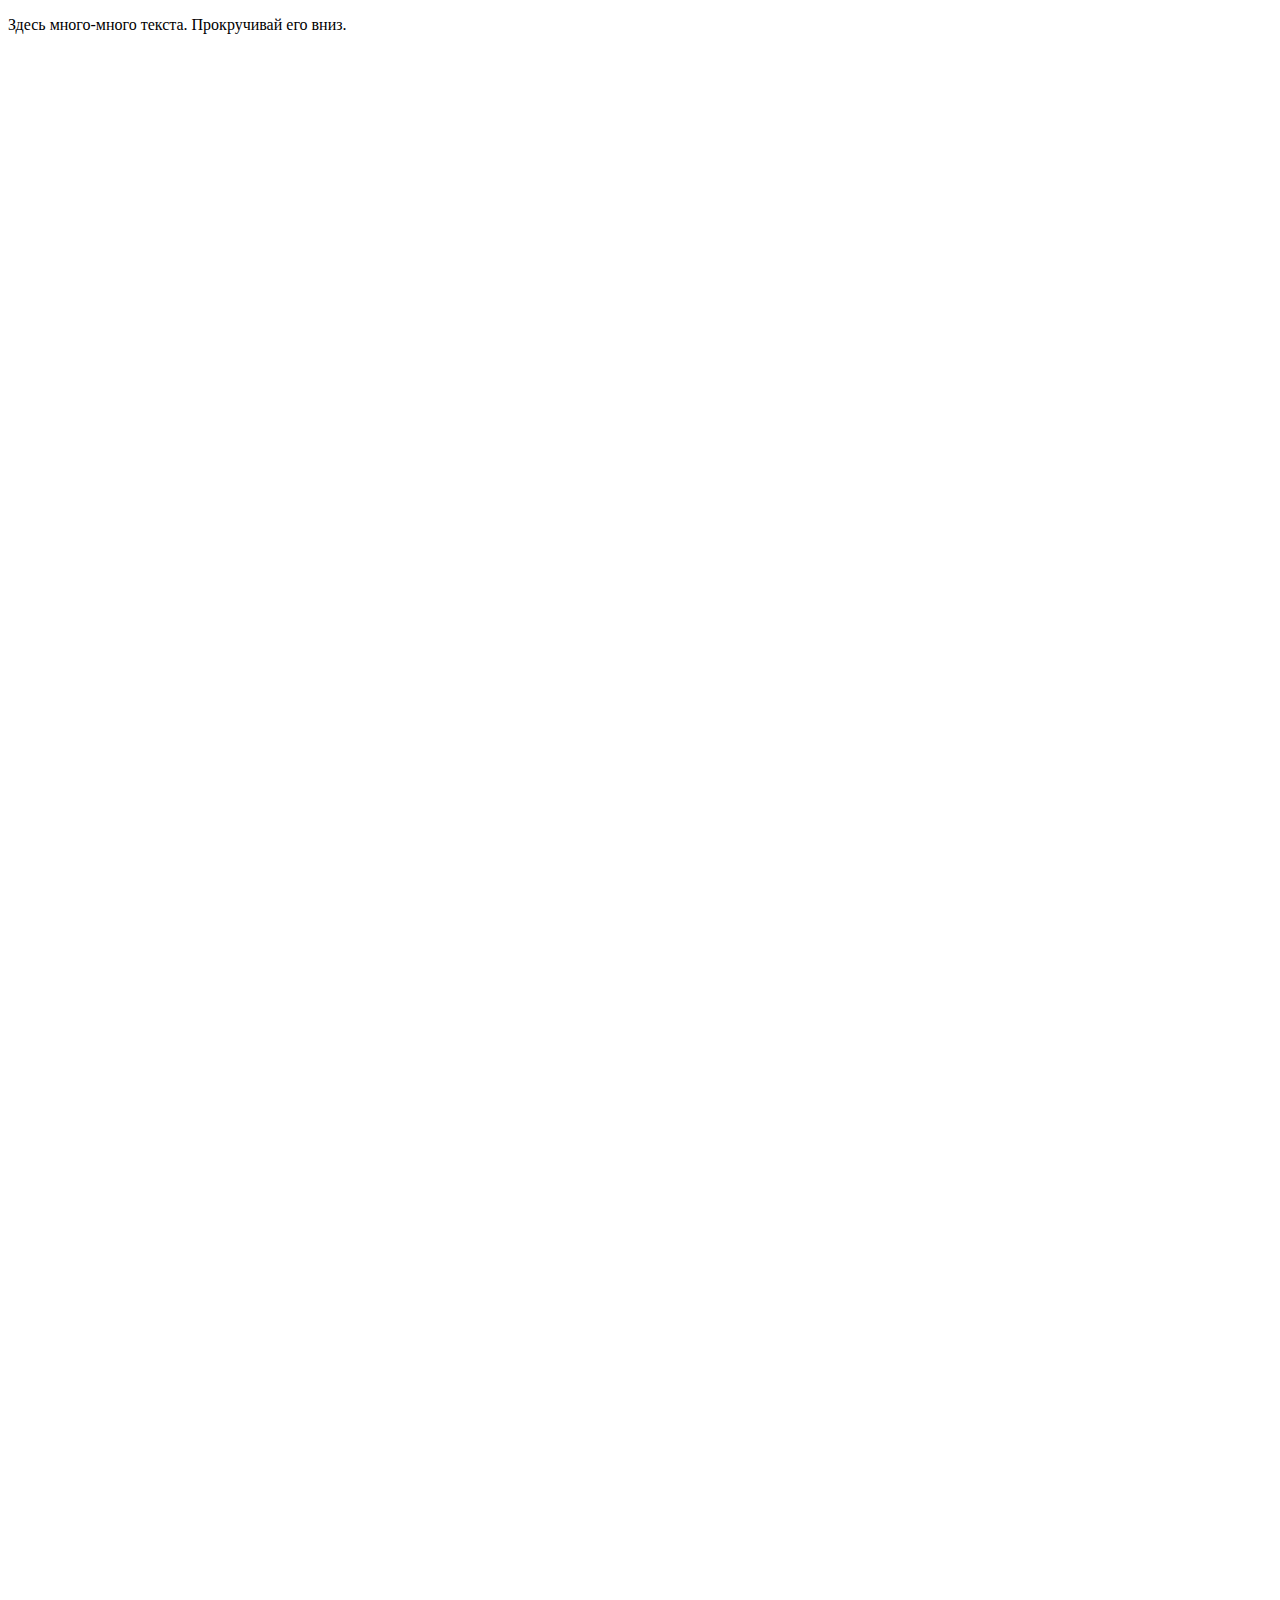
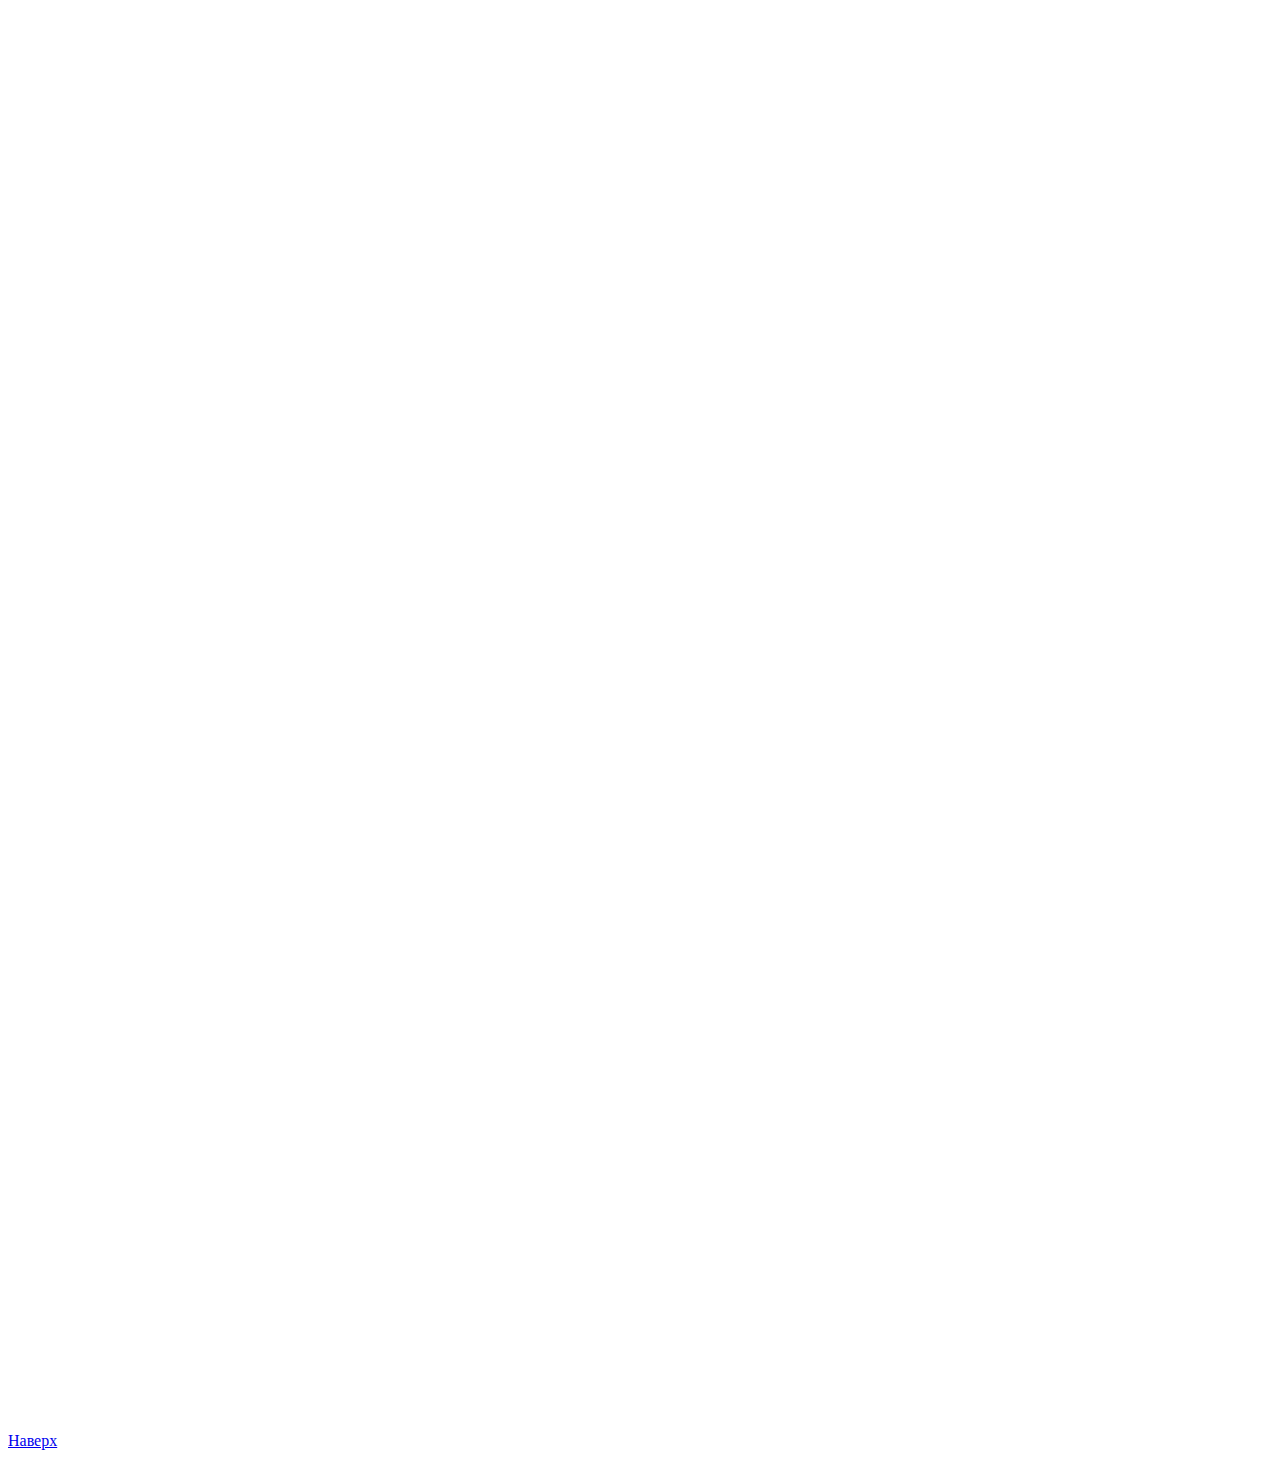
==== index.html @ 24f2384f "Update index.html" ====
<!DOCTYPE HTML PUBLIC "-//W3C//DTD HTML 4.01//EN" 
  "http://www.w3.org/TR/html4/strict.dtd">
<html>
 <head>
  <meta http-equiv="Content-Type" content="text/html; charset=utf-8">
  <title>Тег А, атрибут name</title>
 </head>
 <body>

  <p><a name="top"></a></p>  
  <p style="height:3000px;">Здесь много-много текста.
   Прокручивай его вниз. </p>
  
  <p><a href="#top">Наверх</a></p> 

 </body>
</html>
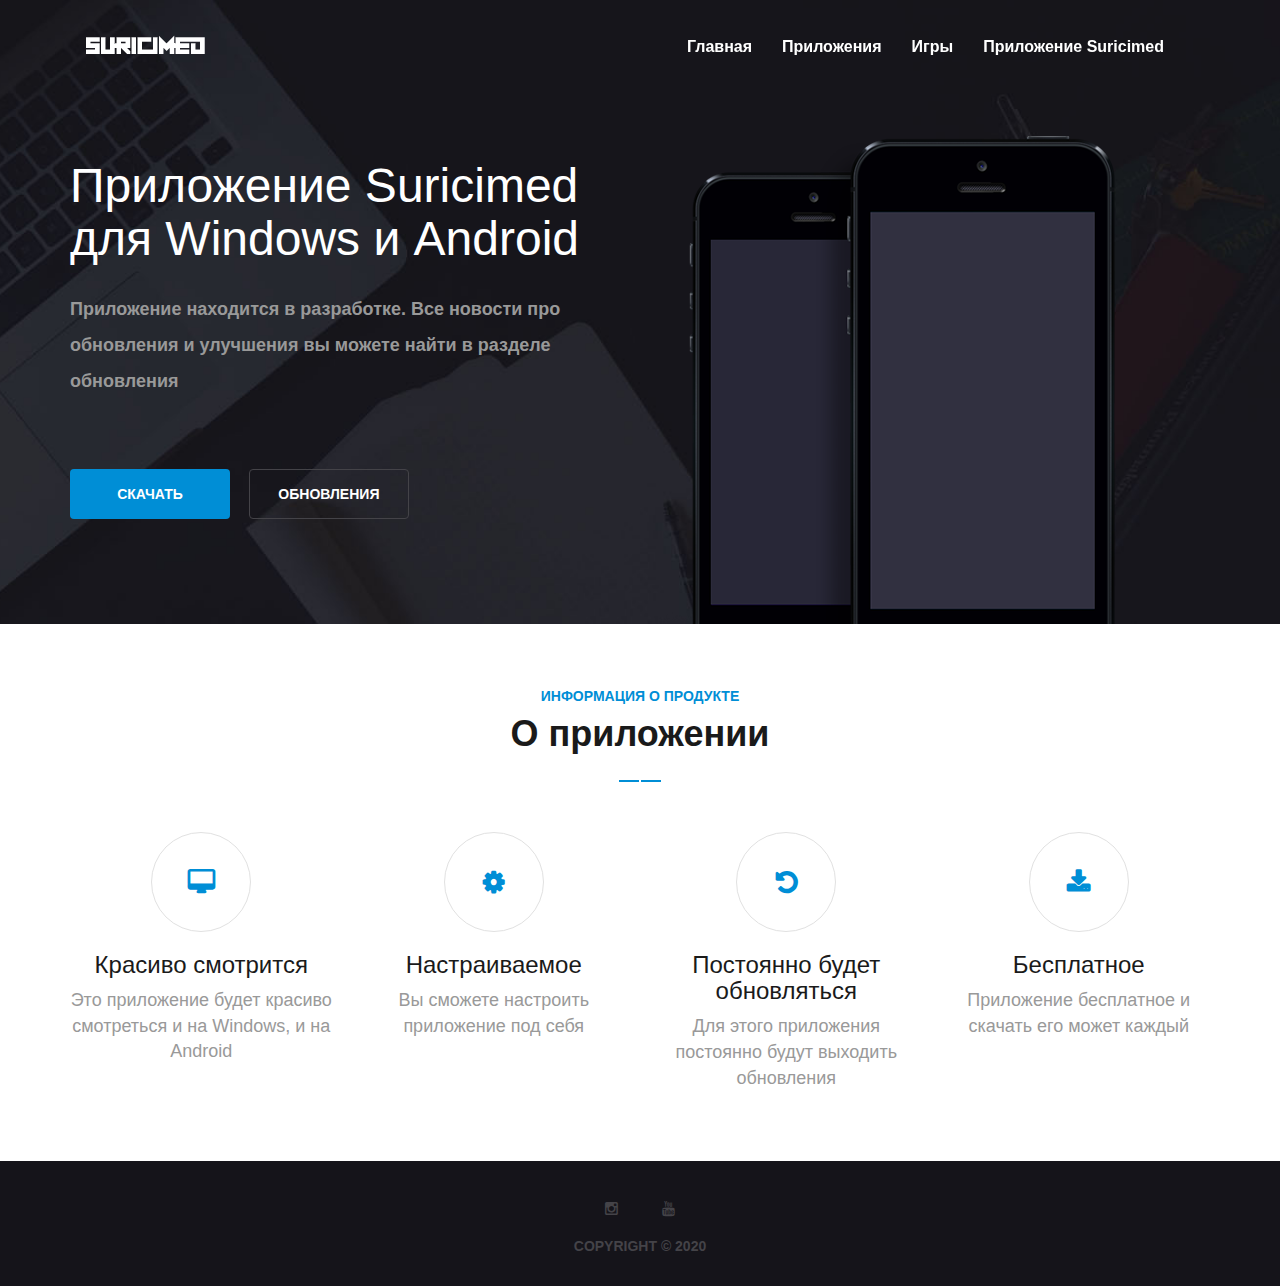
==== commit 67806c19: "1" ====
--- a/index.html
+++ b/index.html
@@ -1,17 +1,143 @@
-<!DOCTYPE HTML PUBLIC "-//W3C//DTD HTML 4.01//EN" 
-  "http://www.w3.org/TR/html4/strict.dtd">
-<html>
- <head>
-  <meta http-equiv="Content-Type" content="text/html; charset=utf-8">
-  <title>Тег А, атрибут name</title>
- </head>
- <body>
+<!DOCTYPE html>
+<html lang=ru>
+<head>
+	<meta charset="UTF-8">
+	<meta name="viewport" content="width=device-width, initial-scale=1.0">
+    <meta name="description" content="">
+    <meta name="author" content="">
+	<title>Suricimed</title>
+	<link rel="stylesheet" href="css/font-awesome.min.css">
+	<link rel="stylesheet" href="css/bootstrap.min.css">
+	<link rel="stylesheet" href="css/animate.min.css">
+	<link rel="stylesheet" href="css/style.css">
+	<link rel="stylesheet" href="css/responsive.css">
+	<link href='http://fonts.googleapis.com/css?family=Open+Sans:600italic,400,800,700,300' rel='stylesheet' type='text/css'>
+	<script src="js/modernizr.js"></script>
+	<!--[if lt IE 9]>
+      <script src="js/html5shiv.js"></script>
+      <script src="js/respond.min.js"></script>
+    <![endif]-->
+</head>
+<body>
+	<!-- ====================================================
+	header section -->
+	<header class="top-header">
+		<div class="container">
+			<div class="row">
+				<!-- nav starts here -->
+				<div class="col-md-12">					
+					<nav class="navbar navbar-default">
+						<div class="container-fluid nav-bar">
+						    <div class="navbar-header">
+						      <button type="button" class="navbar-toggle collapsed" data-toggle="collapse" data-target="#bs-example-navbar-collapse-1">
+						        <span class="sr-only">Toggle navigation</span>
+						        <span class="icon-bar"></span>
+						        <span class="icon-bar"></span>
+						        <span class="icon-bar"></span>
+						      </button>
+						      <a href="index.html"><img src="img/logo.png" alt="" ></a>
+						    </div>
+						    <div class="collapse navbar-collapse" id="bs-example-navbar-collapse-1">
+						      <ul class="nav navbar-nav navbar-right">
+						        <li><a href="index.html">Главная</a></li>
+						        <li><a href="apps.html">Приложения</a></li>
+						        <li><a href="games.html">Игры</a></li>
+						        <li><a href="appsuricimed.html">Приложение Suricimed</a></li>
+						      </ul>
+						    </div>
+						</div>
+					</nav>
+				</div>
+			</div>
+		</div>
+	</header><!-- end of header section -->
 
-  <p><a name="top"></a></p>  
-  <p style="height:3000px;">Здесь много-много текста.
-   Прокручивай его вниз. </p>
-  
-  <p><a href="#top">Наверх</a></p> 
+	<!-- banner section starts here -->
+	<section class="banner" id="home">
+		<div class="container">
+			<div class="row">
+				<div class="col-xs-6 wow fadeInLeft animated">
+					<h3></h3>
+					<h1>Приложение Suricimed для Windows и Android</h1>
+					<p>Приложение находится в разработке. Все новости про обновления и улучшения вы можете найти в разделе обновления</p>
+					<button class="download-btn">скачать</button>
+					<button class="features-btn">обновления</button>
+				</div>
+				<div class="col-xs-6 banner-img wow fadeInRight animated">
+					<img class="img-responsive" src="img/verticle-phone.png" alt="">
+				</div>
+			</div>
+		</div>
+	</section><!-- end of banner section -->
 
- </body>
+	<!-- feature sectiona -->
+	<section class="features text-center" id="features">
+		<div class="container">
+			<div class="row">
+				<h4>информация о продукте</h4>
+				<h2>О приложении</h2>
+				<img class="img-responsive" src="img/daag.png" alt="">
+				<div class="col-md-3 wow zoomIn animated">
+					<i class="fa fa-desktop"></i>
+					<h3>Красиво смотрится</h3>
+					<p>Это приложение будет красиво смотреться и на Windows, и на Android</p>
+				</div>
+				<div class="col-md-3 wow zoomIn animated">
+					<i class="fa fa-cog"></i>
+					<h3>Настраиваемое</h3>
+					<p>Вы сможете настроить приложение под себя</p>
+				</div>
+				<div class="col-md-3 wow zoomIn animated">
+					<i class="fa fa-undo"></i>
+					<h3>Постоянно будет обновляться</h3>
+					<p>Для этого приложения постоянно будут выходить обновления</p>
+				</div>
+				<div class="col-md-3 wow zoomIn animated">
+					<i class="fa fa-download"></i>
+					<h3>Бесплатное</h3>
+					<p>Приложение бесплатное и скачать его может каждый</p>
+				</div>
+			</div>
+		</div>
+	</section><!-- end of features section -->
+	<div class="">
+		<div class="">
+			<div class="row">
+				<div id="map"></div> <!-- api map -->
+			</div>
+		</div>
+	</div>
+		
+	<!-- footer starts here -->
+	<footer class="footer text-center">
+		<div class="container">
+			<div class="row">
+				<div class="col-md-12">
+					<div class="icons">
+						<a href="https://instagram.com/suricimed" target="_blank"><i class="fa fa-instagram"></i></a>
+						<a href="https://youtube.com/c/suricimed" target="_blank"><i class="fa fa-youtube"></i></a>
+					</div>
+					<p>COPYRIGHT &copy; 2020</p>
+				</div>
+			</div>
+		</div>
+	</footer>
+
+	<!-- script tags
+	============================================================= -->
+	<script src="js/jquery-2.1.1.js"></script>
+	<script src="js/smoothscroll.js"></script>
+	<script src="js/bootstrap.min.js"></script>
+	<script src="js/custom.js"></script>
+	<script src="js/wow.js"></script>
+	<script src="http://maps.google.com/maps/api/js?sensor=true"></script>
+	<script src="js/gmaps.js"></script>
+	<script>
+	    var map = new GMaps({
+	      el: '#map',
+	      lat: -12.043333,
+	      lng: -77.028333
+	    });
+	</script>
+</body>
 </html>--- a/css/style.css
+++ b/css/style.css
@@ -0,0 +1,522 @@
+/*******
+*
+*
+* Author Name : Mostafizur Rahman
+* Author URI : http://mostafiz.me/
+* Descripion : This is a responsive Bootstrap responsive app landing page developed by Mostafizur Rahman
+* Template URI : http://mostafiz.me/demo/lucid/
+* Version : 1.1
+*
+*
+*******/
+body{
+	margin: 0;
+	padding: 0;
+	font-family: 'Source Sans Pro', sans-serif;
+	box-sizing: border-box;
+}
+li{
+	list-style: none;
+}
+a:hover, a:visited, a{
+	text-decoration: none;
+}
+h4{
+	font-size: 14px;
+	color: #008ed6;
+	text-transform: uppercase;
+	margin-top: 65px;
+	font-weight: 700;
+}
+h2{
+	font-size: 36px;
+	color: #1a1a1a;
+	font-weight: 600;
+	margin-bottom: 25px;
+	margin-top: 0;
+}
+
+/*header area*/
+.top-header{
+	background:transparent;
+	position: fixed;
+	width: 100%;
+	z-index: 999;
+		transition: all .7s ease 0s;
+	-webkit-transition: all .7s ease 0s;
+	-moz-transition: all .7s ease 0s;
+	-o-transition: all .7s ease 0s;
+	-ms-transition: all .7s ease 0s;
+}
+.top-header img.logo{
+	margin-top: 0;
+	transition: all .7s ease 0s;
+	-webkit-transition: all .7s ease 0s;
+	-moz-transition: all .7s ease 0s;
+	-o-transition: all .7s ease 0s;
+	-ms-transition: all .7s ease 0s;
+}
+.navbar-default {
+  background-color: transparent;
+  border-color: transparent;
+  margin-bottom: 0;
+}
+.nav-bar{
+	margin-top: 28px;
+	transition: all .7s ease 0s;
+	-webkit-transition: all .7s ease 0s;
+	-moz-transition: all .7s ease 0s;
+	-o-transition: all .7s ease 0s;
+	-ms-transition: all .7s ease 0s;
+}
+.navbar-toggle span{
+	color: #fff;
+}
+ul.nav{
+	margin: 0;
+	padding: 0;
+}
+.navbar-default .navbar-nav>li>a {
+ 	font-size: 16px;
+	color: #fff;
+	text-transform: capitalize;
+	transition: all .7s ease 0s;
+	-webkit-transition: all .7s ease 0s;
+	-moz-transition: all .7s ease 0s;
+	-o-transition: all .7s ease 0s;
+	-ms-transition: all .7s ease 0s;
+	padding: 8px 0;
+	margin:0 15px;
+	font-weight: 600;
+}
+.navbar-default .navbar-nav>li>a:hover{
+	color: #fff;
+	border-bottom: 2px solid #008ed6;
+}
+.navbar-default .navbar-nav>li>a.active{
+	color: #fff;
+	border-bottom: 2px solid #008ed6;
+}
+.navbar-default .navbar-toggle {
+  border-color: #fff;
+}
+
+/*banner area*/
+.banner{
+	background: url(../img/banner.jpg);
+	background-repeat: no-repeat;
+	background-position: center;
+	overflow: hidden;
+	-webkit-background-size: cover;
+	background-size: cover;
+}
+.banner h3{
+	font-size: 14px;
+	color: #008ed6;
+	text-transform: uppercase;
+	margin-top: 160px;
+	font-weight: 700;
+}
+.banner h1{
+	font-size: 48px;
+	color: #fff;
+}
+.banner p{
+	font-size: 18px;
+	color: #999999;
+	margin-top: 25px;
+	line-height: 2;
+	font-weight: 600;
+}
+.download-btn{
+	width: 160px;
+	height: 50px;
+	background: #008ed6;
+	color: #fff;
+	text-transform: uppercase;
+	font-size: 14px;
+	border-radius: 4px;
+	border:0;
+	margin-top: 60px;
+	margin-right: 15px;
+	font-weight: 600;
+}
+.features-btn{
+	width: 160px;
+	height: 50px;
+	border-radius: 4px;
+	border: 1px solid #444348;
+	text-transform: uppercase;
+	color: #fff;
+	background: transparent;
+	font-size: 14px;
+	margin-top: 60px;
+	margin-bottom: 105px;
+	font-weight: 600;
+}
+.banner-img{
+	position: relative;
+}
+.banner img{
+	position: absolute;
+	margin-top:125px;
+}
+
+/*features area*/
+.features img{
+	margin:auto;
+	display: block;
+	margin-bottom: 50px;
+}
+.features i.fa{
+	font-size: 25px;
+	color: #008ed6;
+	font-weight: 700;
+	width: 100px;
+	  height: 100px;
+	  border: 1px solid #e1e1e1;
+	  line-height: 4;
+	  border-radius: 50%;
+	  cursor: pointer;
+	  transition: all .7s ease 0s;
+	  -webkit-transition: all .7s ease 0s;
+	  -moz-transition: all .7s ease 0s;
+	  -o-transition: all .7s ease 0s;
+	  -ms-transition: all .7s ease 0s;
+}
+.features i.fa:hover{
+	color: #fff;
+	background: #008DD5;
+}
+.features h3{
+	font-size: 24px;
+	color: #1a1a1a;
+}
+.features p{
+	font-size: 18px;
+	color: #999999;
+	margin-bottom: 70px;
+}
+/*details area*/
+.details-phone{
+	margin-top: 50px;
+}
+.details p{
+	font-size: 18px;
+	color: #999999;
+	margin: 30px 0;
+}
+.details ul{
+	margin: 0;
+	padding: 0;
+}
+.details ul li{
+	font-size: 18px;
+	color: #1b1b1b;
+}
+.details ul li i.fa{
+	font-size: 20px;
+	color: #008ed6;
+	height: 30px;
+	width: 30px;
+}
+
+/*feature-detail area*/
+.feature-detail{
+	background: #f2f2f2;
+}
+.feature-detail h4{
+	margin-top: 120px;
+}
+.feature-detail h2{
+	margin-bottom: 10px;
+}
+.feature-detail p{
+	font-size: 18px;
+	color: #999999;
+	margin-top: 20px;
+}
+.horizontal-phone img{
+	margin:30px 0;
+}
+
+/*pricing-slide area*/
+.pricing-slide{
+	background: url(../img/paralax.jpg);
+	background-repeat: no-repeat;
+	background-position: fixed;
+	-webkit-background-size: cover;
+	background-size: cover;
+}
+.pricing-slide h2{
+	margin-bottom: 10px;
+	color: #fff;
+}
+.pricing-slide p{
+	font-size: 24px;
+	color: #fff;
+	font-style: italic;
+	font-weight: 300;
+	margin-top: 60px;
+	margin-bottom: 25px;
+}
+.item img{
+	float: left;
+	margin-right: 20px;
+	margin-bottom: 200px;
+}
+.item h5{
+	font-size: 14px;
+	color: #fff;
+	font-weight: 700;
+	text-transform: uppercase;
+}
+.item h6{
+	font-size: 16px;
+	color: #fff;
+	padding-top: 12px;
+}
+/*download area*/
+.download{
+	background: #15141a;
+}
+.download p{
+	font-size: 36px;
+	color: #fff;
+	font-weight: 300;
+	padding: 65px 0;
+}
+.download p span{
+	font-weight: 700;
+}
+.download button{
+	margin: 65px 0;
+}
+.download button.download-btn{
+	margin-left: 15px;
+}
+/*price-plan area*/
+.price-plan img{
+	margin:auto;
+	margin-bottom: 70px;
+}
+.single-table{
+	border: 1px solid #e0e0e0;
+	margin-bottom: 60px;
+}
+.single-table h3{
+	font-size: 24px;
+	color: #1a1a1a;
+	border-bottom: 1px solid #e0e0e0;
+	padding: 18px;
+	line-height: 1;
+	margin-top: 0;
+	text-transform: uppercase;
+	margin-bottom: 0;
+	transition:all .5s ease 0s;
+	-webkit-transition:all .5s ease 0s;
+	-moz-transition:all .5s ease 0s;
+	-o-transition:all .5s ease 0s;
+	-ms-transition:all .5s ease 0s;
+}
+.table-price{
+	position: relative;
+	border-bottom: 1px solid #e0e0e0;
+	display: block;
+	transition:all .5s ease 0s;
+	-webkit-transition:all .5s ease 0s;
+	-moz-transition:all .5s ease 0s;
+	-o-transition:all .5s ease 0s;
+	-ms-transition:all .5s ease 0s;
+}
+.table-price h5{
+	font-size: 60px;
+	font-weight: 600;
+	color: #1a1a1a;
+	line-height: 1;
+	margin-bottom: 0;
+	margin-top: 0;
+	padding-top: 17px;
+	transition:all .5s ease 0s;
+	-webkit-transition:all .5s ease 0s;
+	-moz-transition:all .5s ease 0s;
+	-o-transition:all .5s ease 0s;
+	-ms-transition:all .5s ease 0s;
+}
+.table-price h5 span{
+	position: absolute;
+	font-size: 25px;
+	top: 21%;
+	left: 34%;
+	font-weight: 600;
+}
+.table-price p{
+  font-size: 18px;
+  color: #999999;
+  line-height: 1;
+  margin-bottom: 22px;
+  transition:all .5s ease 0s;
+	-webkit-transition:all .5s ease 0s;
+	-moz-transition:all .5s ease 0s;
+	-o-transition:all .5s ease 0s;
+	-ms-transition:all .5s ease 0s;
+}
+.table-description p{
+	font-size: 18px;
+	color: #999999;
+	padding: 40px 20px;
+	margin-bottom: 0;
+	transition:all .5s ease 0s;
+	-webkit-transition:all .5s ease 0s;
+	-moz-transition:all .5s ease 0s;
+	-o-transition:all .5s ease 0s;
+	-ms-transition:all .5s ease 0s;
+}
+.table-description a{
+	color: #008ed6;
+	transition:all .5s ease 0s;
+	-webkit-transition:all .5s ease 0s;
+	-moz-transition:all .5s ease 0s;
+	-o-transition:all .5s ease 0s;
+	-ms-transition:all .5s ease 0s;
+}
+.table-description button{
+	width: 160px;
+	height: 50px;
+	border:1px solid #e0e0e0;
+	color: #008ed6;
+	border-radius: 4px;
+	background: transparent;
+	margin-bottom: 30px;
+	font-weight: 700;
+	transition:all .5s ease 0s;
+	-webkit-transition:all .5s ease 0s;
+	-moz-transition:all .5s ease 0s;
+	-o-transition:all .5s ease 0s;
+	-ms-transition:all .5s ease 0s;
+}
+.free h5 span{
+	left: 39%;
+}
+.business h3{
+	color: #008ed6;
+}
+.business-price{
+	background: #008ed6;
+}
+.business-price p{
+	color: #fff;
+}
+.business button{
+	background: #008ed6;
+	color: #fff;
+	border:0;
+}
+.business h5{
+	color: #fff;
+}
+.single-table:hover.single-table h3{
+	color: #008ed6;
+}
+.single-table:hover .table-description button{
+	background: #008ed6;
+	color: #fff;
+	border:0;
+}
+.single-table:hover .table-price h5{
+	color: #fff;
+}
+.single-table:hover .table-price p{
+	color: #fff;
+}
+.single-table:hover .table-price{
+	background: #008ed6;
+}
+/*contact area*/
+.contact{
+	background: #ededed;
+	position: relative;
+	height: 700px;
+}
+.contact-heading img{
+	margin: auto;
+	margin-bottom: 50px;
+}
+.contact i.fa{
+	color: #008ed6;
+	font-size: 20px;
+	padding: 20px;
+}
+.contact p{
+	font-size: 18px;
+	color: #999999;
+	line-height: 1;
+}
+.contact-form{
+	background: #15141a;
+	overflow: hidden;
+	z-index: 222;
+	position: absolute;
+	margin-top: 50px;
+}
+.contact-form-left, .contact-form-right{
+	margin-top: 60px;
+}
+.contact-form-left input{
+	width: 100%;
+	height: 50px;
+	padding: 12px;
+	border-radius: 5px;
+	border:1px solid #444348;
+	margin-bottom: 20px;
+	background: transparent;
+	color: #fff;
+}
+.contact-form textarea{
+	width: 100%;
+	height: 189px;
+	border-radius: 5px;
+	border:1px solid #444348;
+	margin-bottom: 15px;
+	background: transparent;
+	padding: 12px;
+	color: #fff;
+}
+.contact-form-right input{
+	width: 160px;
+	height: 50px;
+	color: #fff;
+	text-transform: uppercase;
+	font-size: 14px;
+	font-weight: 700;
+	background: #008ed6;
+	border-radius: 5px;
+	border:0;
+	margin-bottom: 40px;
+}
+/*map section*/
+#map{
+	width: 0%;
+	height: 0px;
+	pointer-events: none;
+}
+/*footer section*/
+.footer{
+	background: #15141a;
+}
+.footer i.fa{
+	font-size: 15px;
+	padding: 20px;
+	color: #444348;
+	margin-top: 20px;
+}
+.footer i.fa:hover{
+	color: #008ed6;
+}
+.footer p{
+	font-size: 14px;
+	color: #444348;
+	text-transform: uppercase;
+	font-weight: 600;
+	margin-bottom: 30px;
+}
--- a/css/responsive.css
+++ b/css/responsive.css
@@ -0,0 +1,236 @@
+	/* sm */
+ @media (min-width: 768px) and (max-width: 991px) {
+	.banner h3 {
+	  font-size: 13px;
+	  margin-top: 120px;
+	}
+	.banner h1 {
+	  font-size: 30px;
+	}
+	.banner p {
+	  font-size: 15px;
+	  margin-top: 20px;
+	}
+	.pricing-slide p {
+	  font-size: 20px;
+	  margin-top: 50px;
+	}
+	.item img {
+	  margin-bottom: 120px;
+	}
+	.download p {
+	  font-size: 25px;
+	  padding: 30px 0;
+	}
+	.download button{
+		margin-top: 13px;
+		margin-bottom: 0;
+		margin-left: 16px;
+	}
+	.contact {
+	  height: 950px;
+	}
+}
+/* xs */
+@media (min-width: 480px) and (max-width: 767px) {
+	.banner h3 {
+	  font-size: 11px;
+	  margin-top: 105px;
+	}
+	.banner h1 {
+	  font-size: 25px;
+	}
+	.banner p {
+	  font-size: 14px;
+	  margin-top: 17px;
+	}
+	.download-btn {
+	  width: 130px;
+	  height: 40px;
+	  font-size: 12px;
+	  margin-top: 30px;
+	}
+	.features-btn {
+	  width: 130px;
+	  height: 40px;
+	  font-size: 12px;
+	  margin-top: 30px;
+	}
+	h2 {
+	  font-size: 25px;
+	  margin-bottom: 20px;
+	}
+	.contact {
+	  height: 900px;
+	}
+	h4 {
+	  font-size: 12px;
+	  margin-top: 40px;
+	}
+	.features p {
+	  font-size: 15px;
+	  margin-bottom: 40px;
+	}
+	.features h3 {
+	  font-size: 20px;
+	}
+	.details p {
+	  font-size: 14px;
+	  margin: 20px 0;
+	}
+		.details ul li {
+	  font-size: 14px;
+	}
+	.feature-detail h4 {
+	  margin-top: 50px;
+	}
+	.feature-detail p {
+	  font-size: 13px;
+	  margin-top: 10px;
+	}
+	.pricing-slide p {
+	  font-size: 16px;
+	  margin-top: 35px;
+	  margin-bottom: 20px;
+	}
+	.item h6 {
+	  font-size: 13px;
+	}
+	.item h5 {
+	  font-size: 12px;
+	}
+	.item img {
+	  margin-bottom: 95px;
+	}
+	.download p {
+	  font-size: 24px;
+	  padding: 30px 0;
+	}
+	.download button{
+		margin-top: 0;
+		margin-bottom: 20px;
+	}
+	.contact p {
+	  font-size: 14px;
+	}
+	.contact-heading img {
+	  margin-bottom: 25px;
+	}
+}
+/* XS Portrait */
+@media (max-width: 479px) {
+	.banner h3 {
+	  font-size: 11px;
+	  margin-top: 100px;
+	}
+	.banner h1 {
+	  font-size: 24px;
+	  margin-top: 0;
+	}
+	.banner p {
+	  font-size: 12px;
+	  margin-top: 12px;
+	  line-height: 1;
+	}
+	.download-btn {
+	  width: 80px;
+	  height: 29px;
+	  font-size: 8px;
+	  margin-top: 10px;
+	  margin-right: 0px;
+	  font-weight: 400;
+	}
+	.features-btn{
+		width: 80px;
+	  height: 29px;
+	  font-size: 8px;
+	  margin-top: 10px;
+	  margin-right: 0px;
+	  font-weight: 400;
+	  margin-bottom: 25px;
+	}
+	h4 {
+	  font-size: 10px;
+	  margin-top: 30px;
+	  font-weight: 600;
+	}
+	h2 {
+	  font-size: 25px;
+	  margin-bottom: 15px;
+	}
+	.features img {
+	  margin-bottom: 35px;
+	}
+	.features i.fa {
+	  font-size: 20px;
+	  width: 80px;
+	  height: 80px;
+	}
+	.features h3 {
+  		font-size: 18px;
+  	}
+  	.features p {
+	  font-size: 14px;
+	  margin-bottom: 30px;
+	}
+	.details p {
+	  font-size: 14px;
+	  margin: 8px 0;
+	}
+	.details ul li {
+  		font-size: 9px;
+  	}
+  	.details ul li i.fa {
+		  font-size: 16px;
+		  height: 20px;
+		  width: 20px;
+	}
+	.feature-detail h4 {
+  		margin-top: 40px;
+  	}
+  	.feature-detail p {
+	  font-size: 12px;
+	  margin-top: 10px;
+	}
+	.pricing-slide p {
+	  font-size: 14px;
+	  margin-top: 25px;
+	  margin-bottom: 15px;
+	}
+	.item h5 {
+  		font-size: 10px;
+  	}
+	.item h6 {
+  		font-size: 12px;
+  	}
+  	.item img {
+	  margin-right: 10px;
+	  margin-bottom: 21px;
+	}
+	.download p {
+	  font-size: 20px;
+	  padding: 25px 0;
+	}
+	.download button {
+	  margin-bottom: 35px;
+	  margin-top: 0;
+	}
+	.price-plan img {
+	  margin-bottom: 25px;
+	}
+	.contact-heading img {
+	  margin-bottom: 5px;
+	}
+	.contact p {
+  		font-size: 10px;
+  	}
+  	.contact-form{
+  		margin-top: 10px;
+  	}
+  	.footer i.fa{
+  		padding: 15px;
+  	}
+  	.footer p{
+  		font-size: 12px;
+  	}
+}
